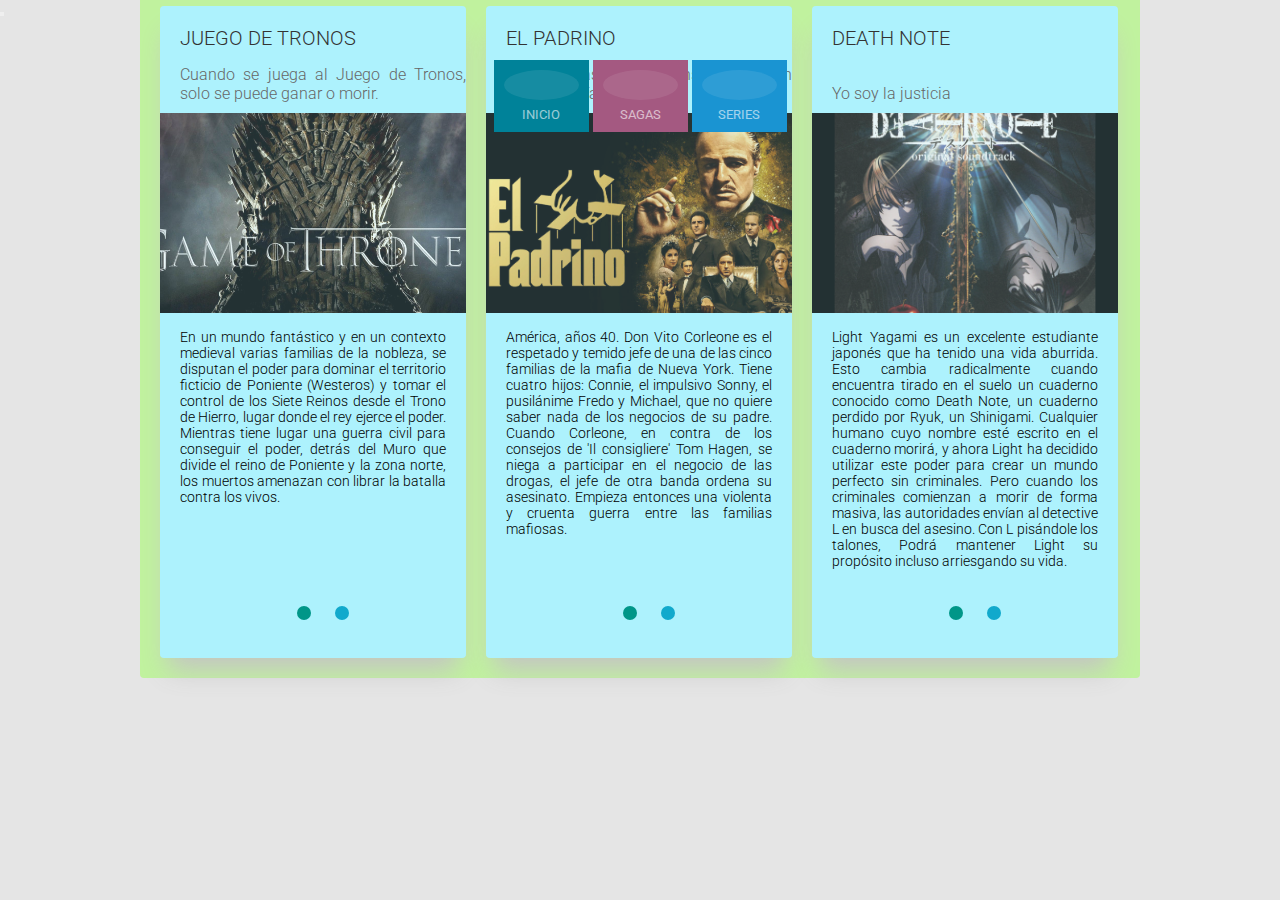
==== index.html @ 99bcb0c8 "pag-cosmin" ====
<!DOCTYPE html>
<html>
<head>
	<title>MEJOR VALORADOS</title>
	<meta charset="utf-8">
	<link rel="stylesheet" type="text/css" href="fontawesome-free-5.15.3/css/all.min.css">
	<link href="menu.css" rel="stylesheet" type="text/css" />
	<link href="cuerpo.css" rel="stylesheet" type="text/css" />
	<script src="menu.js" ></script>
	<script src="cuerpo.js" ></script>
	
	<link href="http://fonts.googleapis.com/css?family=Roboto:400,100,100italic,300,300italic,400italic,500,500italic,700,700italic,900italic,900" rel="stylesheet" type="text/css">
	
	<style type="text/css">
		

	</style>
	<script type="text/javascript">
		

	</script>
</head>
<body onscroll="calcularBarraProgreso();" >
<header>
	<button id="boton" onclick="desplegarPlegarMenu();" ><i class="fas fa-plus"></i></button>
</header>
<nav id="navMenu" onmouseover="desplegarMenu();" >

<ul id="menu" >
	<li><a id="inicio" href="index.html"><i class="fas fa-home"></i><span class="textoMenu">INICIO</span></a></li>
	<li><a id="europa" href="sagas.html"><i class="fas fa-eye"></i><span class="textoMenu">SAGAS</span></a></li>
	<li><a id="vuelos" href="series.html"><i class="fas fa-plus"></i><span class="textoMenu">SERIES</span></a></li>
	
</ul>

</nav>
<main>

<div id="contenedor">

	<img id="visorImagen" >
	
	<div class="banner">
	
		<p class="textoBannerGrande">MEJOR VALORADOS</p>
	</div>

  <!-- contenedorNoticias va contener las tres cajitas de noticias-->
  <div class="contenedorNoticias">
  		<!-- Noticia 1-->
		<div class="cajaNoticia">
			<p class="tituloNoticia">JUEGO DE TRONOS</p>
       		<p class="subtituloNoticia">Cuando se juega al Juego de Tronos, solo se puede ganar o morir.</p>  
       		<div class="contenidoNoticia">
       			<div class="imagenNoticia"><img  src="imagenes/trono.jpg" ></div>
       			<p class="textoNoticia">En un mundo fantástico y en un contexto medieval varias familias de la nobleza, se disputan el poder para dominar el territorio ficticio de Poniente (Westeros) y tomar el control de los Siete Reinos desde el Trono de Hierro, lugar donde el rey ejerce el poder.

					Mientras tiene lugar una guerra civil para conseguir el poder, detrás del Muro que divide el reino de Poniente y la zona norte, los muertos amenazan con librar la batalla contra los vivos.
				</p>
       			
       		</div>	
       		<div class="informacion">
	       		<ul >
	       			<li><a onclick="AbrirVentanaModal('Verde')" href="#" ><i class="fas fa-eye"></i></a></li>
	       			<li><a href="formulario_contacto.html" onclick="return popitupformulario('formulario_contacto.html')"><i class="fas fa-envelope"></i></a></li>
	       		
	   			</ul>
			</div>	
     	</div>

		<!-- Noticia 2-->
		<div class="cajaNoticia">
			<p class="tituloNoticia">EL PADRINO</p>
       		<p class="subtituloNoticia">Nunca digas lo que piensas a alguien fuera de la familia.</p>  
       		<div class="contenidoNoticia">
       			<div class="imagenNoticia"><img  src="imagenes/padrino.jpg" ></div>
       			<p class="textoNoticia">América, años 40. Don Vito Corleone es el respetado y temido jefe de una de las cinco familias de la mafia de Nueva York. Tiene cuatro hijos: Connie, el impulsivo Sonny, el pusilánime Fredo y Michael, que no quiere saber nada de los negocios de su padre. Cuando Corleone, en contra de los consejos de 'Il consigliere' Tom Hagen, se niega a participar en el negocio de las drogas, el jefe de otra banda ordena su asesinato. Empieza entonces una violenta y cruenta guerra entre las familias mafiosas. </p>
       		</div>	
       		<div class="informacion">
	       		<ul >
	       			<li><a onclick="AbrirVentanaModal('Azul')" href="#" ><i class="fas fa-eye"></i></a></li>
	       			<li><a href="formulario_contacto.html" onclick="return popitupformulario('formulario_contacto.html')"><i class="fas fa-envelope"></i></a></li>
	       		
	   			</ul>
			</div>	
		</div>

		<!-- Noticia 3-->
		<div class="cajaNoticia">
			<p class="tituloNoticia">DEATH NOTE</p>
       		<p class="subtituloNoticia"><br>Yo soy la justicia</p>  
       		<div class="contenidoNoticia">
       			<div class="imagenNoticia"><img  src="imagenes/note.jpg" ></div>
       			<p class="textoNoticia">Light Yagami es un excelente estudiante japonés que ha tenido una vida aburrida. Esto cambia radicalmente cuando encuentra tirado en el suelo un cuaderno conocido como Death Note, un cuaderno perdido por Ryuk, un Shinigami. Cualquier humano cuyo nombre esté escrito en el cuaderno morirá, y ahora Light ha decidido utilizar este poder para crear un mundo perfecto sin criminales. Pero cuando los criminales comienzan a morir de forma masiva, las autoridades envían al detective L en busca del asesino. Con L pisándole los talones, Podrá mantener Light su propósito incluso arriesgando su vida. </p>
       		</div>	
       		<div class="informacion">
	       		<ul >
	       			<li><a onclick="AbrirVentanaModal('Naranja')" href="#" ><i class="fas fa-eye"></i></a></li>
	       			<li><a href="formulario_contacto.html" onclick="return popitupformulario('formulario_contacto.html')"><i class="fas fa-envelope"></i></a></li>
	       
	   			</ul>
			</div>	
		</div>

	

	</div>




</div>	

</main>

<div id="ventanaModalVerde" class="ventanaModal">

	<div id="contenedorMoralVerde" class="contenedorMoral">
		<button id="BotonCerrarVerde" class="BotonCerrar" onclick="cerrarVentanaModal('Verde')" ><i class="fas fa-times"></i></button>
<main>	
<h1>JUEGO DE TRONOS</h1><br>
<p class="parrafoVentanaModal">
	Juego de tronos se ha convertido en un fenómeno a nivel mundial porque ha sabído atraer a un público de edad variada al introducionos un mundo medieval con un buen toque de fantasía y acción.</p>

<p>
<br>	
</p>
<p class="parrafoVentanaModal">
	Uno de los puntos fuertes de Juego de tronos son los dragones y efectos especiales que le pusieron a estos dando momentos, escenas y batallas memorables e indescriptibles a no ser que veas la serie.
</p>
<figure>
	<img class="imagenVentanaModal" src="imagenes\trono2.jpg">
</figure>
<h2>¿Por qué ver juego de tronos?</h2>
<br>
<p class="parrafoVentanaModal">Es difícil quedarse con una sola cosa para ver juego de tronos: los aspectos mas destacados para ver esta maravillosa serie son:</p><br>
<ul class="segunda_lista">
	<li>Puntos a favor para ver la serie</li>
		<ul class="lista_monumentos">
			<li>Dragones</li>
			<li>Batallas</li>
			<li>Efectos especiales</li>
			<li>Paisajes</li>
			<li>Historia y desarrollo</li>
		</ul>
	
	<li>Principales Actores</li>	
		<ul class="lista_monumentos">
			<li>Ned Stark. (Sean Bean).</li>
			<li>Jon Snow. (Kit Harington).</li>
			<li>Arya Stark. (Maisie Williams).</li>
			<li>Joffrey Baratheon. (Jack Gleeson).</li>
			<li>Daenerys Targaryen. (Emilia Clarke).</li>
			<li>Tyrion Lannister. (Peter Dinklage)</li>
		</ul>
	<li>Única pega</li>	
		<ul class="lista_monumentos">
			<li>Final apresurado.</li>
		</ul>	
</ul>	<br>
<p class="guiaCierre">EL DINERO COMPRA EL SILENCIO DE UN HOMBRE POR UN TIEMPO. UNA FLECHA EN EL CORAZÓN LO COMPRA PARA SIEMPRE.</p>
</main>

	</div>
</div>

<div id="ventanaModalAzul" class="ventanaModal">

	<div id="contenedorMoralAzul" class="contenedorMoral">
<button onclick="cerrarVentanaModal('Azul')" ><i class="fas fa-times"></i></button>
<main class="ventanaModal">
<h1>EL PADRINO</h1><br>
<p class="parrafoVentanaModal">
	El padrino se ha convertido en la película mejor valorada de todos los tiempos gracias a una buena visión del mundo de la mafia en EEUU en la época de 1945 en adelante. </p>

<p>
<br>	
</p>
<p class="parrafoVentanaModal">
	La historia logra atraparte desde el minuto uno gracias a las frases y el aire de misterio y respeto que ofrece Vito Corleone frente a las demás familias y personas que aparecen a lo largo de la película.
</p>
<figure>
	<img class="imagenVentanaModal" src="imagenes\padrino2.webp">
</figure>
<h2>¿Por qué ver El Padrino?</h2>
<br>
<p class="parrafoVentanaModal">Es difícil quedarse con una sola cosa de esta película:</p><br>
<ul class="segunda_lista">
	<li>Puntos a favor para ver la película</li>
		<ul class="lista_monumentos">
			<li>Mafia</li>
			<li>Buena trama</li>
			<li>frases memorables</li>
			<li>Buena ambientación</li>
			<li>Personajes icónicos y queridos</li>
		</ul>
	
	<li>Principales Actores</li>	
		<ul class="lista_monumentos">
			<li>Vito Corleone. (Marlon Brando).</li>
			<li>Connie. (Talia Shire).</li>
			<li>Sonny. (James Caan).</li>
			<li>Fredo. (John Cazale).</li>
			<li>Michael. (Al Pacino).</li>
			<li>Tom Hagen. (Robert Duvall).</li>
		</ul>
	<li>Pega</li>	
		<ul class="lista_monumentos">
			<li>Película antigua para los que no les gusten</li>
		</ul>	
</ul>	<br>
<p class="guiaCierre">"LE HARÉ UNA OFERTA QUE NO PODRÁ RECHAZAR"</p>
</main>
	</div>
</div>


<div id="ventanaModalNaranja" class="ventanaModal">

	<div id="contenedorMoralNaranja" class="contenedorMoral">
		<button id="BotonCerrarNaranja" class="BotonCerrar" onclick="cerrarVentanaModal('Naranja')" ><i class="fas fa-times"></i></button>
<main>	
<h1>Death Note</h1><br>
<p class="parrafoVentanaModal">
	Una obra que fascinó a todos los espectadores y que se ha convertido en una serie-anime de culto, la cúal jovenes y personas mayores han visto aunque no les guste el anime.  </p>

<p>
<br>	
</p>
<p class="parrafoVentanaModal">
	Con dos de los personajes mas famosos de la historia de anime esta serie en su primera temporada cuenta con una calificación casi perfecta por la buena trama y enfrentaimento de los 2 protagonistas que lleva a momentos épicos.	
</p>
<figure>
	<img class="imagenVentanaModal" src="imagenes\note2.jpg">
</figure>
<h2>¿Por qué ver Death Note?</h2>
<br>
<p class="parrafoVentanaModal">Es difícil quedarse con una sola cosa en esta obra de arte ya que es casi perfecta en todos los sentidos.</p><br>
<ul class="segunda_lista">
	<li>Puntos a favor para ver esta obra de arte</li>
		<ul class="lista_monumentos">
			<li>Mejor antagonista</li>
			<li>Mejor protagonista</li>
			<li>Serie de culto</li>
			<li>Historia maravillosa</li>
			<li>Momentos épicos</li>
		</ul>
	
	<li>Personajes</li>	
		<ul class="lista_monumentos">
			<li>Light Yagami (KIRA)</li>
			<li>Lawliet (L)</li>
			<li>Misa Amane</li>
			<li>Watari</li>
			<li>Soichiro Yagami</li>
			<li>Matsuda</li>		
		</ul>
	<li>Pega</li>	
		<ul class="lista_monumentos">
			<li>Segunda temporada</li>
		</ul>	
</ul>	<br>
<p class="guiaCierre">
	"NUNCA PUEDES GANAR SIEMPRE ESTÁS A LA DEFENSIVA. ¡PARA GANAR, TIENES QUE ATACAR!"</p>
</main>
	</div>
</div>

</body>
</html>
---- menu.css ----
nav{

			display: block;
			width: 100%;
			position: absolute;
			z-index: 0;
			top: -11.9px;
			text-align: center;
			transition: top 1s;
		}
		
		nav ul{
			margin: 0;
			padding: 0;
			background-color: transparent;

		}
		nav ul li{
			display: inline-block;		
			
		}
		nav ul li a{
			display: inline-block;/*para que respete el padding*/	
			text-decoration: none;
			font-size: 25px;
			padding: 10px;

		}
		nav ul li a#inicio{
			background-color: rgb(0,130,153);
		}
		nav ul li a#europa{
			background-color: rgb(164,89,129);
		}

		nav ul li a#vuelos{
			background-color: rgb(26,148,210);
		}

		nav ul li i{
			display: block;
			background-color: rgba(255,255,255,0.15);
			color: white;
			opacity: 0.6;
			width:45px;
			padding:15px;
			border-radius: 50%;
			box-shadow: 0px 0px 0px 30px rgba(255,255,255,0);
			transition:box-shadow 0.4s;
			
		}

		nav ul li span.textoMenu {
			display: block;
			font-size: 0.5em;
			color:white;
			text-align: center;
			padding-top:7px;
			opacity: 0.6;
		}
		
		nav ul li a:hover i {
			box-shadow:0px 0px 0px 0px rgba(255,255,255,.6);
			opacity: 100;
			

		}
		/*nav ul li a:hover span.textoMenu {
			padding-bottom: 18px;
			opacity: 100;
			font-size: 0.54em;
		}*/
---- cuerpo.css ----
*{
    margin:0px;
    padding:0px;
    
}
body{
    margin: 0;
    padding: 0;
    font-family: 'Roboto',arial, sans-serif;
    font-size: 15px;	
    background-color: #e5e5e5;		
}
img{
    opacity: 0.8;	
    width: 100vw;

}
div#contenedor{
    position: relative;			
    top: 85px;
    z-index: -1;


}
div#contenedor div#visorImagen {
    height: 500px;
    white-space: nowrap; /*lo que quiero es que no se divida, por defecto es normal. es lo que hace que las imágenes se coloquen en horizontal*/
    overflow: hidden; /*oculta lo que este fuera del with, si pongo scroll me aparecen las barras. */

}


main div.banner{
    margin:auto;
    width:800px;
    height:100px;
    padding:25px;
    position:relative;
    background-color:rgba(255,255,255, 0.70 );
    border-radius:4px;
    font-size:48px;
    text-align:center;
    font-weight:300;
    margin-top:-25%;
}	


main div p.textoBannerGrande{
    text-align:center;
    padding: 0;
    padding-top: 10px;
    margin: 0;
}

div.contenedorNoticias {
    position: absolute;
    text-align: center;
    background-color: rgba(155, 255, 88, 0.5);
    border-radius: 4px 4px 4px 4px;
    margin-top: 35px;
       left: 50%;
       margin-left: -500px;
    width: 1000px;
    

   
}	
div.cajaNoticia {
    margin: 20px 0px 20px 20px;
    width: 306px;
    max-width: 306px;
    background-color: #adf2fd;
    border-radius: 4px;
    border-bottom: 2px solid #adf2fd;
    float: left;
    opacity: 1.0;
    -webkit-box-shadow: 0px 20px 25px -8px rgba(196, 196, 196, 1);
    -moz-box-shadow: 0px 20px 25px -8px rgba(196, 196, 196, 1);
    box-shadow: 0px 20px 25px -8px rgba(196, 196, 196, 1);
    height: 650px; /* Ajusta la altura */
}
div.cajaNoticia div.imagenNoticia img {
    width: 100%; /* Asegura que la imagen ocupe todo el ancho disponible */
    height: 200px; /* Establece una altura fija para todas las imágenes */
    object-fit: cover; /* Ajusta la imagen para que se ajuste dentro de su contenedor manteniendo la relación de aspecto */
}
div.cajaNoticia div.contenidoNoticia {
    height: 475px; /* Ajusta la altura de la caja interna */
}

div.cajaNoticia p.textoNoticia {
    padding: 12px 20px 15px 20px;
    font-size: 14px;
    text-align: justify;
    font-weight: 300;
    height: 340px; /* Ajusta la altura del texto */
    overflow: hidden; /* Oculta cualquier exceso de texto */
}

div.cajaNoticiaGrandesViajes{
    margin:20px 0px 20px 20px;
    width:470px;
    max-width:612px;
    background-color:#c3ecfd;
    border-radius:4px;
    border-bottom:2px solid #c3ecfd;
    float:left;
    opacity: 1.0;
    -webkit-box-shadow: 0px 12px 15px -8px rgba(196,196,196,1);
    -moz-box-shadow: 0px 12px 15px -8px rgba(196,196,196,1);
    box-shadow: 0px 12px 15px -8px rgba(196,196,196,1);
}

div p.tituloNoticia{
    font-size:20px;
    font-weight:300;
    color:#333;
    padding:20px 20px 10px 20px;
}
div p.subtituloNoticia{
    font-size:16px;
    font-weight:300;
    color:#666;
    padding:5px 0px 10px 20px;
}

div.imagenNoticia img{
    width:100%;	
    height: 100%;
}		
div.imagenNoticia img{
    max-width:100%;
        
}
div.contenidoNoticiaGrandesViajes{
    height:480px; 
    padding-top:10px;
}
span.spanGrandesViajes{
    color:#f49e00; 
    font-size:14px;
}
p.textoNoticia{
    padding: 12px 20px 15px 20px;
    font-size:14px;
    text-align:justify;
    height:110px;
    font-weight:300;
}
div.informacion{
    
    border-top:0px solid #f4f4f4;
    color:#666;
    font-weight:300;
    text-align:center;	
    padding:10px 10px 10px 10px;
    border-bottom-right-radius:4px;
    border-bottom-left-radius:4px;	
    
}

div.informacion ul{
    margin: 0;
    padding: 0;
    padding-top: 8px;
    list-style-type: none; /*Le quito boliches y márgenes*/
    
}
div.informacion ul li{
    display: inline-block;	
}
div.informacion ul li a{
    padding: 10px;
    font-size: 20px;
}
div ul li a i{
    color: white;
    float: right;
    border-radius: 50px;
    margin-bottom: 7px;
    padding: 7px;
    
}
div ul li a i.fa-eye{
    background-color: #009688;	
    
    
}
div ul li a i.fa-envelope
{
    background-color: #11a9cc;	

}

p{
    
    text-align: justify;
}

/* Ventana Modal*/	

div.ventanaModal {
    display: flex; /*esto es para centrar contenedorMoral*/
    justify-content: center; /*centro horizontalmente contenedorMoral*/
    align-items: center; /*Centro verticalmente contenedorMoral*/
    visibility:hidden; /*Y esto es lo que hace que originalmente hace que ya no se vea*/
    opacity: 0; /*si no quiero que se vea al principio la visible la opacidad tiene que ser cero, OJO que el contenedor está*/
    transition: all 2s; /*si ponemos all se aplica al abrir y al cerrar, y si lo pongo en la clase visible puedo poner velocidades diferentes*/
    position: fixed; 
    z-index: 1; /*está por delante del body*/
    padding-top: 30%;
    left: 0;
    top: 0;
    bottom: 0;
    
    overflow: auto; /*Por si tengo contenido dentro del contenedor que exceda del contenido, pongo scroll automático */


}
div.ventanaModal.visible 
{
    visibility: visible;
    opacity: 1 ; /*esta propiedad se pone para que se pueda animar*/
    transition: all 2s;

}	
div.ventanaModal div.contenedorMoral {
    background-color: white;
    padding: 20px;
    border: 2px solid lightgray;
    box-shadow: 2px 2px 2px darkred;
    width: 70%;
}

div.ventanaModal button.BotonCerrar{
    background-color: transparent;
    padding: 0.4em;
    border: none;
    outline: none; 
    font-size: 1.2em;
    cursor: pointer;
    float:right;
    margin: 0
}

.imagenVentanaModal {
    max-width: 80%; /* Ajusta el ancho máximo de la imagen */
    height: auto;   /* Mantén la relación de aspecto de la imagen */
    margin: 20px auto; /* Centra la imagen con margen superior e inferior */
    display: block; /* Asegura que la imagen sea un bloque para aplicar margin auto */
}
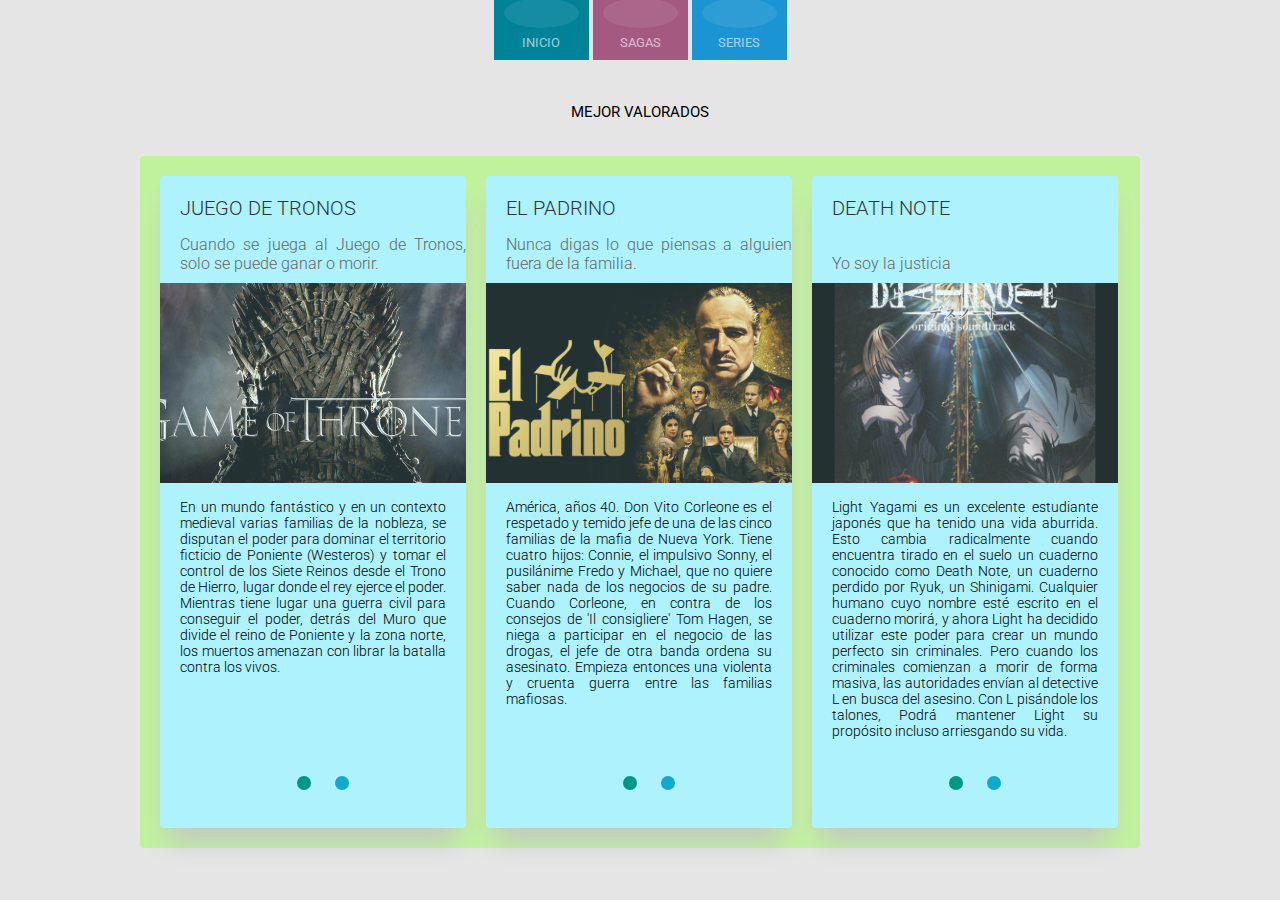
==== commit c620d3e2: "cambio" ====
--- a/index.html
+++ b/index.html
@@ -1,270 +1,196 @@
 <!DOCTYPE html>
 <html>
+
 <head>
 	<title>MEJOR VALORADOS</title>
 	<meta charset="utf-8">
 	<link rel="stylesheet" type="text/css" href="fontawesome-free-5.15.3/css/all.min.css">
 	<link href="menu.css" rel="stylesheet" type="text/css" />
 	<link href="cuerpo.css" rel="stylesheet" type="text/css" />
-	<script src="menu.js" ></script>
-	<script src="cuerpo.js" ></script>
-	
-	<link href="http://fonts.googleapis.com/css?family=Roboto:400,100,100italic,300,300italic,400italic,500,500italic,700,700italic,900italic,900" rel="stylesheet" type="text/css">
-	
+	<script src="menu.js"></script>
+
+	<link
+		href="http://fonts.googleapis.com/css?family=Roboto:400,100,100italic,300,300italic,400italic,500,500italic,700,700italic,900italic,900"
+		rel="stylesheet" type="text/css">
+
 	<style type="text/css">
-		
-
+		/* Ensure body is scrollable */
+		body {
+			overflow-y: scroll;
+		}
 	</style>
 	<script type="text/javascript">
-		
+		function calcularBarraProgreso() {
+			// Your script here
+		}
 
+		function desplegarPlegarMenu() {
+			// Your script here
+		}
+
+		function desplegarMenu() {
+			// Your script here
+		}
+
+		function AbrirVentanaModal(color) {
+			var modal = document.getElementById('ventanaModal' + color);
+			modal.classList.add('visible');
+		}
+
+		function cerrarVentanaModal(color) {
+			var modal = document.getElementById('ventanaModal' + color);
+			modal.classList.remove('visible');
+		}
 	</script>
 </head>
-<body onscroll="calcularBarraProgreso();" >
-<header>
-	<button id="boton" onclick="desplegarPlegarMenu();" ><i class="fas fa-plus"></i></button>
-</header>
-<nav id="navMenu" onmouseover="desplegarMenu();" >
 
-<ul id="menu" >
-	<li><a id="inicio" href="index.html"><i class="fas fa-home"></i><span class="textoMenu">INICIO</span></a></li>
-	<li><a id="europa" href="sagas.html"><i class="fas fa-eye"></i><span class="textoMenu">SAGAS</span></a></li>
-	<li><a id="vuelos" href="series.html"><i class="fas fa-plus"></i><span class="textoMenu">SERIES</span></a></li>
-	
-</ul>
+<body>
+	<nav id="navMenu" onmouseover="desplegarMenu();">
+		<ul id="menu">
+			<li><a id="inicio" href="index.html"><i class="fas fa-home"></i><span class="textoMenu">INICIO</span></a>
+			</li>
+			<li><a id="europa" href="sagas.html"><i class="fas fa-eye"></i><span class="textoMenu">SAGAS</span></a></li>
+			<li><a id="vuelos" href="series.html"><i class="fas fa-plus"></i><span class="textoMenu">SERIES</span></a>
+			</li>
+		</ul>
+	</nav>
 
-</nav>
-<main>
+	<div id="contenedor">
+		<img id="visorImagen">
+		<div class="banner">
+			<p class="textoBannerGrande" style="text-align: center;">MEJOR VALORADOS</p>
+		</div>
+		<div class="contenedorNoticias">
+			<!-- Noticia 1 -->
+			<div class="cajaNoticia">
+				<p class="tituloNoticia">JUEGO DE TRONOS</p>
+				<p class="subtituloNoticia">Cuando se juega al Juego de Tronos, solo se puede ganar o morir.</p>
+				<div class="contenidoNoticia">
+					<div class="imagenNoticia"><img src="imagenes/trono.jpg"></div>
+					<p class="textoNoticia">En un mundo fantástico y en un contexto medieval varias familias de la
+						nobleza, se disputan el poder para dominar el territorio ficticio de Poniente (Westeros) y
+						tomar el control de los Siete Reinos desde el Trono de Hierro, lugar donde el rey ejerce el
+						poder.
+						Mientras tiene lugar una guerra civil para conseguir el poder, detrás del Muro que divide el
+						reino de Poniente y la zona norte, los muertos amenazan con librar la batalla contra los
+						vivos.</p>
+				</div>
+				<div class="informacion">
+					<ul>
+						<li><a onclick="AbrirVentanaModal('Verde')" href="#"><i class="fas fa-eye"></i></a></li>
+						<li><a href="formulario_contacto.html"
+								onclick="return popitupformulario('formulario_contacto.html')"><i
+									class="fas fa-envelope"></i></a></li>
+					</ul>
+				</div>
+			</div>
+			<!-- Noticia 2 -->
+			<div class="cajaNoticia">
+				<p class="tituloNoticia">EL PADRINO</p>
+				<p class="subtituloNoticia">Nunca digas lo que piensas a alguien fuera de la familia.</p>
+				<div class="contenidoNoticia">
+					<div class="imagenNoticia"><img src="imagenes/padrino.jpg"></div>
+					<p class="textoNoticia">América, años 40. Don Vito Corleone es el respetado y temido jefe de una
+						de las cinco familias de la mafia de Nueva York. Tiene cuatro hijos: Connie, el impulsivo
+						Sonny, el pusilánime Fredo y Michael, que no quiere saber nada de los negocios de su padre.
+						Cuando Corleone, en contra de los consejos de 'Il consigliere' Tom Hagen, se niega a
+						participar en el negocio de las drogas, el jefe de otra banda ordena su asesinato. Empieza
+						entonces una violenta y cruenta guerra entre las familias mafiosas.</p>
+				</div>
+				<div class="informacion">
+					<ul>
+						<li><a onclick="AbrirVentanaModal('Azul')" href="#"><i class="fas fa-eye"></i></a></li>
+						<li><a href="formulario_contacto.html"
+								onclick="return popitupformulario('formulario_contacto.html')"><i
+									class="fas fa-envelope"></i></a></li>
+					</ul>
+				</div>
+			</div>
+			<!-- Noticia 3 -->
+			<div class="cajaNoticia">
+				<p class="tituloNoticia">DEATH NOTE</p>
+				<p class="subtituloNoticia"><br>Yo soy la justicia</p>
+				<div class="contenidoNoticia">
+					<div class="imagenNoticia"><img src="imagenes/note.jpg"></div>
+					<p class="textoNoticia">Light Yagami es un excelente estudiante japonés que ha tenido una vida
+						aburrida. Esto cambia radicalmente cuando encuentra tirado en el suelo un cuaderno conocido
+						como Death Note, un cuaderno perdido por Ryuk, un Shinigami. Cualquier humano cuyo nombre
+						esté escrito en el cuaderno morirá, y ahora Light ha decidido utilizar este poder para crear
+						un mundo perfecto sin criminales. Pero cuando los criminales comienzan a morir de forma
+						masiva, las autoridades envían al detective L en busca del asesino. Con L pisándole los
+						talones, Podrá mantener Light su propósito incluso arriesgando su vida.</p>
+				</div>
+				<div class="informacion">
+					<ul>
+						<li><a onclick="AbrirVentanaModal('Naranja')" href="#"><i class="fas fa-eye"></i></a></li>
+						<li><a href="formulario_contacto.html"
+								onclick="return popitupformulario('formulario_contacto.html')"><i
+									class="fas fa-envelope"></i></a></li>
+					</ul>
+				</div>
+			</div>
+		</div>
+	</div>
+	<!-- Modal Verdes -->
+	<div id="ventanaModalVerde" class="ventanaModal">
+		<div id="contenedorMoralVerde" class="contenedorMoral">
+			<button id="BotonCerrarVerde" class="BotonCerrar" onclick="cerrarVentanaModal('Verde')"><i
+					class="fas fa-times"></i></button>
+			<h1>JUEGO DE TRONOS</h1><br>
+			<p class="parrafoVentanaModal">Juego de tronos se ha convertido en un fenómeno a nivel mundial porque ha
+				sabído atraer a un público de edad variada al introducionos un mundo medieval con un buen toque de
+				fantasía y acción.</p>
+			<p><br></p>
+			<p class="parrafoVentanaModal">Uno de los puntos fuertes de Juego de tronos son los dragones y efectos
+				especiales que le pusieron a estos dando momentos, escenas y batallas memorables e indescriptibles a
+				no ser que veas la serie.</p>
+			<figure>
+				<img class="imagenVentanaModal" src="imagenes/trono2.jpg">
+			</figure>
+			<p><br></p>
+			<p class="parrafoVentanaModal">Juego de tronos ha sido elogiado por la crítica por su complejidad de
+				personajes, historia, efectos especiales y ha ganado numerosos premios.</p>
+		</div>
+	</div>
+	<!-- Modal Azul -->
+	<div id="ventanaModalAzul" class="ventanaModal">
+		<div id="contenedorMoralAzul" class="contenedorMoral">
+			<button id="BotonCerrarAzul" class="BotonCerrar" onclick="cerrarVentanaModal('Azul')"><i
+					class="fas fa-times"></i></button>
+			<h1>EL PADRINO</h1><br>
+			<p class="parrafoVentanaModal">Es una de las películas de gánsters más famosas y posiblemente la más
+				influyente. El Padrino presenta la historia de la familia Corleone y el drama que conlleva.</p>
+			<p><br></p>
+			<p class="parrafoVentanaModal">Con una dirección magistral de Francis Ford Coppola, la película toca
+				temas como el poder, la lealtad y la familia, con actuaciones inolvidables de Marlon Brando y Al
+				Pacino.</p>
+			<figure>
+				<img class="imagenVentanaModal" src="imagenes/padrino2.jpg">
+			</figure>
+			<p><br></p>
+			<p class="parrafoVentanaModal">El Padrino ha dejado una marca indeleble en la cultura popular y sigue
+				siendo una obra maestra del cine.</p>
+		</div>
+	</div>
+	<!-- Modal Naranja -->
+	<div id="ventanaModalNaranja" class="ventanaModal">
+		<div id="contenedorMoralNaranja" class="contenedorMoral">
+			<button id="BotonCerrarNaranja" class="BotonCerrar" onclick="cerrarVentanaModal('Naranja')"><i
+					class="fas fa-times"></i></button>
+			<h1>DEATH NOTE</h1><br>
+			<p class="parrafoVentanaModal">Death Note es un thriller psicológico que sigue a Light Yagami en su
+				misión por purgar el mundo de criminales con la ayuda de un cuaderno sobrenatural.</p>
+			<p><br></p>
+			<p class="parrafoVentanaModal">La serie presenta un fascinante juego de inteligencia entre Light y el
+				detective L, explorando temas de justicia, moralidad y el poder absoluto.</p>
+			<figure>
+				<img class="imagenVentanaModal" src="imagenes/note2.jpg">
+			</figure>
+			<p><br></p>
+			<p class="parrafoVentanaModal">Con su trama intrigante y personajes complejos, Death Note se ha ganado
+				un lugar especial en el mundo del anime y más allá.</p>
+		</div>
+	</div>
+</body>
 
-<div id="contenedor">
-
-	<img id="visorImagen" >
-	
-	<div class="banner">
-	
-		<p class="textoBannerGrande">MEJOR VALORADOS</p>
-	</div>
-
-  <!-- contenedorNoticias va contener las tres cajitas de noticias-->
-  <div class="contenedorNoticias">
-  		<!-- Noticia 1-->
-		<div class="cajaNoticia">
-			<p class="tituloNoticia">JUEGO DE TRONOS</p>
-       		<p class="subtituloNoticia">Cuando se juega al Juego de Tronos, solo se puede ganar o morir.</p>  
-       		<div class="contenidoNoticia">
-       			<div class="imagenNoticia"><img  src="imagenes/trono.jpg" ></div>
-       			<p class="textoNoticia">En un mundo fantástico y en un contexto medieval varias familias de la nobleza, se disputan el poder para dominar el territorio ficticio de Poniente (Westeros) y tomar el control de los Siete Reinos desde el Trono de Hierro, lugar donde el rey ejerce el poder.
-
-					Mientras tiene lugar una guerra civil para conseguir el poder, detrás del Muro que divide el reino de Poniente y la zona norte, los muertos amenazan con librar la batalla contra los vivos.
-				</p>
-       			
-       		</div>	
-       		<div class="informacion">
-	       		<ul >
-	       			<li><a onclick="AbrirVentanaModal('Verde')" href="#" ><i class="fas fa-eye"></i></a></li>
-	       			<li><a href="formulario_contacto.html" onclick="return popitupformulario('formulario_contacto.html')"><i class="fas fa-envelope"></i></a></li>
-	       		
-	   			</ul>
-			</div>	
-     	</div>
-
-		<!-- Noticia 2-->
-		<div class="cajaNoticia">
-			<p class="tituloNoticia">EL PADRINO</p>
-       		<p class="subtituloNoticia">Nunca digas lo que piensas a alguien fuera de la familia.</p>  
-       		<div class="contenidoNoticia">
-       			<div class="imagenNoticia"><img  src="imagenes/padrino.jpg" ></div>
-       			<p class="textoNoticia">América, años 40. Don Vito Corleone es el respetado y temido jefe de una de las cinco familias de la mafia de Nueva York. Tiene cuatro hijos: Connie, el impulsivo Sonny, el pusilánime Fredo y Michael, que no quiere saber nada de los negocios de su padre. Cuando Corleone, en contra de los consejos de 'Il consigliere' Tom Hagen, se niega a participar en el negocio de las drogas, el jefe de otra banda ordena su asesinato. Empieza entonces una violenta y cruenta guerra entre las familias mafiosas. </p>
-       		</div>	
-       		<div class="informacion">
-	       		<ul >
-	       			<li><a onclick="AbrirVentanaModal('Azul')" href="#" ><i class="fas fa-eye"></i></a></li>
-	       			<li><a href="formulario_contacto.html" onclick="return popitupformulario('formulario_contacto.html')"><i class="fas fa-envelope"></i></a></li>
-	       		
-	   			</ul>
-			</div>	
-		</div>
-
-		<!-- Noticia 3-->
-		<div class="cajaNoticia">
-			<p class="tituloNoticia">DEATH NOTE</p>
-       		<p class="subtituloNoticia"><br>Yo soy la justicia</p>  
-       		<div class="contenidoNoticia">
-       			<div class="imagenNoticia"><img  src="imagenes/note.jpg" ></div>
-       			<p class="textoNoticia">Light Yagami es un excelente estudiante japonés que ha tenido una vida aburrida. Esto cambia radicalmente cuando encuentra tirado en el suelo un cuaderno conocido como Death Note, un cuaderno perdido por Ryuk, un Shinigami. Cualquier humano cuyo nombre esté escrito en el cuaderno morirá, y ahora Light ha decidido utilizar este poder para crear un mundo perfecto sin criminales. Pero cuando los criminales comienzan a morir de forma masiva, las autoridades envían al detective L en busca del asesino. Con L pisándole los talones, Podrá mantener Light su propósito incluso arriesgando su vida. </p>
-       		</div>	
-       		<div class="informacion">
-	       		<ul >
-	       			<li><a onclick="AbrirVentanaModal('Naranja')" href="#" ><i class="fas fa-eye"></i></a></li>
-	       			<li><a href="formulario_contacto.html" onclick="return popitupformulario('formulario_contacto.html')"><i class="fas fa-envelope"></i></a></li>
-	       
-	   			</ul>
-			</div>	
-		</div>
-
-	
-
-	</div>
-
-
-
-
-</div>	
-
-</main>
-
-<div id="ventanaModalVerde" class="ventanaModal">
-
-	<div id="contenedorMoralVerde" class="contenedorMoral">
-		<button id="BotonCerrarVerde" class="BotonCerrar" onclick="cerrarVentanaModal('Verde')" ><i class="fas fa-times"></i></button>
-<main>	
-<h1>JUEGO DE TRONOS</h1><br>
-<p class="parrafoVentanaModal">
-	Juego de tronos se ha convertido en un fenómeno a nivel mundial porque ha sabído atraer a un público de edad variada al introducionos un mundo medieval con un buen toque de fantasía y acción.</p>
-
-<p>
-<br>	
-</p>
-<p class="parrafoVentanaModal">
-	Uno de los puntos fuertes de Juego de tronos son los dragones y efectos especiales que le pusieron a estos dando momentos, escenas y batallas memorables e indescriptibles a no ser que veas la serie.
-</p>
-<figure>
-	<img class="imagenVentanaModal" src="imagenes\trono2.jpg">
-</figure>
-<h2>¿Por qué ver juego de tronos?</h2>
-<br>
-<p class="parrafoVentanaModal">Es difícil quedarse con una sola cosa para ver juego de tronos: los aspectos mas destacados para ver esta maravillosa serie son:</p><br>
-<ul class="segunda_lista">
-	<li>Puntos a favor para ver la serie</li>
-		<ul class="lista_monumentos">
-			<li>Dragones</li>
-			<li>Batallas</li>
-			<li>Efectos especiales</li>
-			<li>Paisajes</li>
-			<li>Historia y desarrollo</li>
-		</ul>
-	
-	<li>Principales Actores</li>	
-		<ul class="lista_monumentos">
-			<li>Ned Stark. (Sean Bean).</li>
-			<li>Jon Snow. (Kit Harington).</li>
-			<li>Arya Stark. (Maisie Williams).</li>
-			<li>Joffrey Baratheon. (Jack Gleeson).</li>
-			<li>Daenerys Targaryen. (Emilia Clarke).</li>
-			<li>Tyrion Lannister. (Peter Dinklage)</li>
-		</ul>
-	<li>Única pega</li>	
-		<ul class="lista_monumentos">
-			<li>Final apresurado.</li>
-		</ul>	
-</ul>	<br>
-<p class="guiaCierre">EL DINERO COMPRA EL SILENCIO DE UN HOMBRE POR UN TIEMPO. UNA FLECHA EN EL CORAZÓN LO COMPRA PARA SIEMPRE.</p>
-</main>
-
-	</div>
-</div>
-
-<div id="ventanaModalAzul" class="ventanaModal">
-
-	<div id="contenedorMoralAzul" class="contenedorMoral">
-<button onclick="cerrarVentanaModal('Azul')" ><i class="fas fa-times"></i></button>
-<main class="ventanaModal">
-<h1>EL PADRINO</h1><br>
-<p class="parrafoVentanaModal">
-	El padrino se ha convertido en la película mejor valorada de todos los tiempos gracias a una buena visión del mundo de la mafia en EEUU en la época de 1945 en adelante. </p>
-
-<p>
-<br>	
-</p>
-<p class="parrafoVentanaModal">
-	La historia logra atraparte desde el minuto uno gracias a las frases y el aire de misterio y respeto que ofrece Vito Corleone frente a las demás familias y personas que aparecen a lo largo de la película.
-</p>
-<figure>
-	<img class="imagenVentanaModal" src="imagenes\padrino2.webp">
-</figure>
-<h2>¿Por qué ver El Padrino?</h2>
-<br>
-<p class="parrafoVentanaModal">Es difícil quedarse con una sola cosa de esta película:</p><br>
-<ul class="segunda_lista">
-	<li>Puntos a favor para ver la película</li>
-		<ul class="lista_monumentos">
-			<li>Mafia</li>
-			<li>Buena trama</li>
-			<li>frases memorables</li>
-			<li>Buena ambientación</li>
-			<li>Personajes icónicos y queridos</li>
-		</ul>
-	
-	<li>Principales Actores</li>	
-		<ul class="lista_monumentos">
-			<li>Vito Corleone. (Marlon Brando).</li>
-			<li>Connie. (Talia Shire).</li>
-			<li>Sonny. (James Caan).</li>
-			<li>Fredo. (John Cazale).</li>
-			<li>Michael. (Al Pacino).</li>
-			<li>Tom Hagen. (Robert Duvall).</li>
-		</ul>
-	<li>Pega</li>	
-		<ul class="lista_monumentos">
-			<li>Película antigua para los que no les gusten</li>
-		</ul>	
-</ul>	<br>
-<p class="guiaCierre">"LE HARÉ UNA OFERTA QUE NO PODRÁ RECHAZAR"</p>
-</main>
-	</div>
-</div>
-
-
-<div id="ventanaModalNaranja" class="ventanaModal">
-
-	<div id="contenedorMoralNaranja" class="contenedorMoral">
-		<button id="BotonCerrarNaranja" class="BotonCerrar" onclick="cerrarVentanaModal('Naranja')" ><i class="fas fa-times"></i></button>
-<main>	
-<h1>Death Note</h1><br>
-<p class="parrafoVentanaModal">
-	Una obra que fascinó a todos los espectadores y que se ha convertido en una serie-anime de culto, la cúal jovenes y personas mayores han visto aunque no les guste el anime.  </p>
-
-<p>
-<br>	
-</p>
-<p class="parrafoVentanaModal">
-	Con dos de los personajes mas famosos de la historia de anime esta serie en su primera temporada cuenta con una calificación casi perfecta por la buena trama y enfrentaimento de los 2 protagonistas que lleva a momentos épicos.	
-</p>
-<figure>
-	<img class="imagenVentanaModal" src="imagenes\note2.jpg">
-</figure>
-<h2>¿Por qué ver Death Note?</h2>
-<br>
-<p class="parrafoVentanaModal">Es difícil quedarse con una sola cosa en esta obra de arte ya que es casi perfecta en todos los sentidos.</p><br>
-<ul class="segunda_lista">
-	<li>Puntos a favor para ver esta obra de arte</li>
-		<ul class="lista_monumentos">
-			<li>Mejor antagonista</li>
-			<li>Mejor protagonista</li>
-			<li>Serie de culto</li>
-			<li>Historia maravillosa</li>
-			<li>Momentos épicos</li>
-		</ul>
-	
-	<li>Personajes</li>	
-		<ul class="lista_monumentos">
-			<li>Light Yagami (KIRA)</li>
-			<li>Lawliet (L)</li>
-			<li>Misa Amane</li>
-			<li>Watari</li>
-			<li>Soichiro Yagami</li>
-			<li>Matsuda</li>		
-		</ul>
-	<li>Pega</li>	
-		<ul class="lista_monumentos">
-			<li>Segunda temporada</li>
-		</ul>	
-</ul>	<br>
-<p class="guiaCierre">
-	"NUNCA PUEDES GANAR SIEMPRE ESTÁS A LA DEFENSIVA. ¡PARA GANAR, TIENES QUE ATACAR!"</p>
-</main>
-	</div>
-</div>
-
-</body>
 </html>--- a/cuerpo.css
+++ b/cuerpo.css
@@ -248,4 +248,13 @@
     height: auto;   /* Mantén la relación de aspecto de la imagen */
     margin: 20px auto; /* Centra la imagen con margen superior e inferior */
     display: block; /* Asegura que la imagen sea un bloque para aplicar margin auto */
+}
+
+.lista_monumentos {
+    text-align: center; /* Centra horizontalmente los elementos de la lista */
+    padding: 0; /* Elimina el relleno predeterminado de la lista */
+}
+
+.lista_monumentos li {
+    margin: 5px 0; /* Ajusta el espacio entre los elementos de la lista */
 }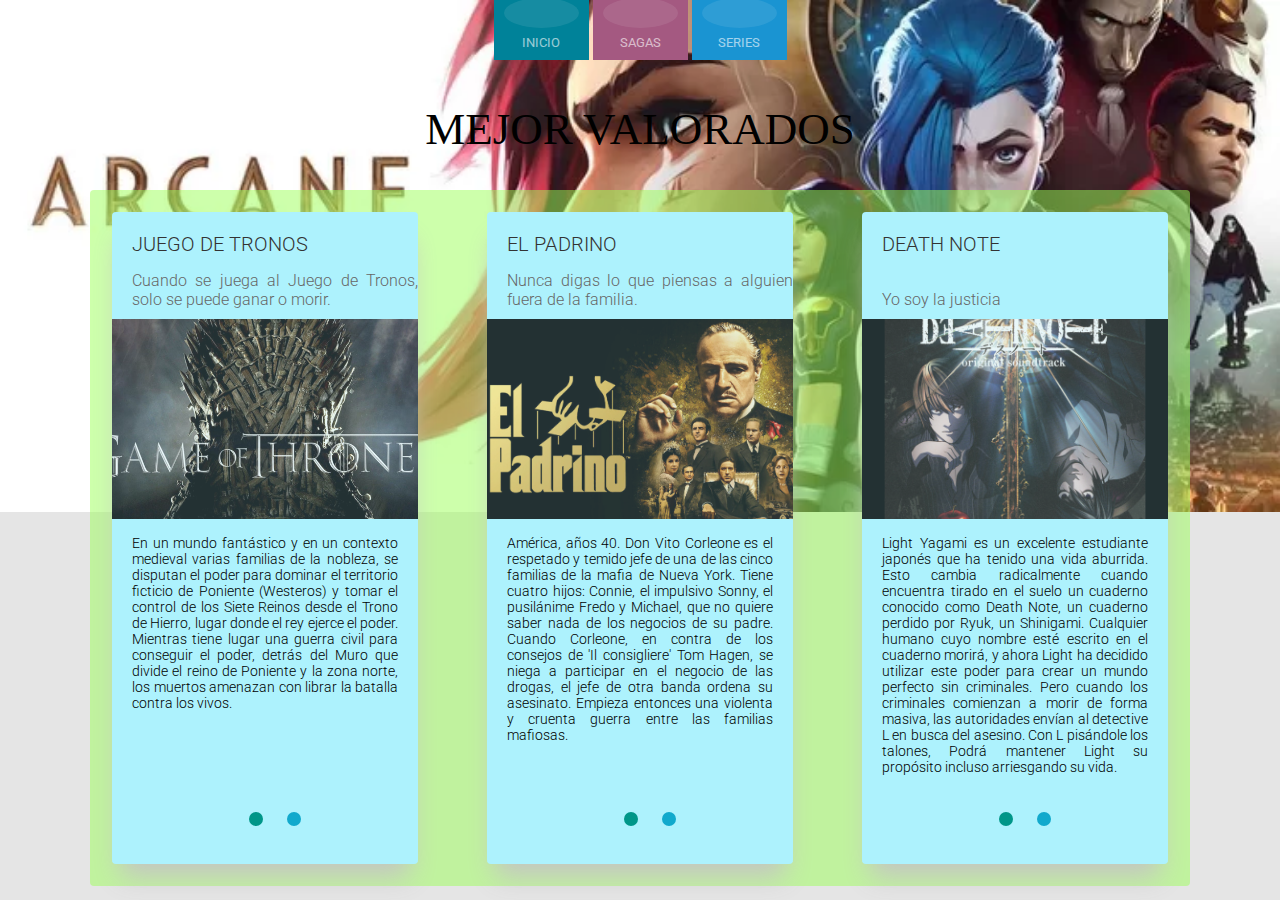
==== commit 76579588: "funciona" ====
--- a/index.html
+++ b/index.html
@@ -1,196 +1,268 @@
 <!DOCTYPE html>
 <html>
-
 <head>
 	<title>MEJOR VALORADOS</title>
 	<meta charset="utf-8">
 	<link rel="stylesheet" type="text/css" href="fontawesome-free-5.15.3/css/all.min.css">
 	<link href="menu.css" rel="stylesheet" type="text/css" />
 	<link href="cuerpo.css" rel="stylesheet" type="text/css" />
-	<script src="menu.js"></script>
-
-	<link
-		href="http://fonts.googleapis.com/css?family=Roboto:400,100,100italic,300,300italic,400italic,500,500italic,700,700italic,900italic,900"
-		rel="stylesheet" type="text/css">
-
+	<script src="menu.js" ></script>
+	<script src="cuerpo.js" ></script>
+	
+	<link href="http://fonts.googleapis.com/css?family=Roboto:400,100,100italic,300,300italic,400italic,500,500italic,700,700italic,900italic,900" rel="stylesheet" type="text/css">
+	
 	<style type="text/css">
-		/* Ensure body is scrollable */
-		body {
-			overflow-y: scroll;
-		}
+		
+
 	</style>
 	<script type="text/javascript">
-		function calcularBarraProgreso() {
-			// Your script here
-		}
-
-		function desplegarPlegarMenu() {
-			// Your script here
-		}
-
-		function desplegarMenu() {
-			// Your script here
-		}
-
-		function AbrirVentanaModal(color) {
-			var modal = document.getElementById('ventanaModal' + color);
-			modal.classList.add('visible');
-		}
-
-		function cerrarVentanaModal(color) {
-			var modal = document.getElementById('ventanaModal' + color);
-			modal.classList.remove('visible');
-		}
+		
+
 	</script>
 </head>
-
-<body>
-	<nav id="navMenu" onmouseover="desplegarMenu();">
-		<ul id="menu">
-			<li><a id="inicio" href="index.html"><i class="fas fa-home"></i><span class="textoMenu">INICIO</span></a>
-			</li>
-			<li><a id="europa" href="sagas.html"><i class="fas fa-eye"></i><span class="textoMenu">SAGAS</span></a></li>
-			<li><a id="vuelos" href="series.html"><i class="fas fa-plus"></i><span class="textoMenu">SERIES</span></a>
-			</li>
-		</ul>
-	</nav>
-
-	<div id="contenedor">
-		<img id="visorImagen">
-		<div class="banner">
-			<p class="textoBannerGrande" style="text-align: center;">MEJOR VALORADOS</p>
+<body class="index-body" >
+
+<nav id="navMenu"  >
+
+<ul id="menu" >
+	<li><a id="inicio" href="index.html"><i class="fas fa-home"></i><span class="textoMenu">INICIO</span></a></li>
+	<li><a id="europa" href="sagas.html"><i class="fas fa-eye"></i><span class="textoMenu">SAGAS</span></a></li>
+	<li><a id="vuelos" href="series.html"><i class="fas fa-plus"></i><span class="textoMenu">SERIES</span></a></li>
+	
+</ul>
+
+</nav>
+
+
+<div id="contenedor">
+
+	<img id="visorImagen" >
+	
+	<div class="banner">
+	
+		<p style="text-align: center;" class="textoBannerGrande">MEJOR VALORADOS</p>
+	</div>
+
+  <!-- contenedorNoticias va contener las tres cajitas de noticias-->
+  <div class="contenedorNoticias">
+  		<!-- Noticia 1-->
+		<div class="cajaNoticia">
+			<p class="tituloNoticia">JUEGO DE TRONOS</p>
+       		<p class="subtituloNoticia">Cuando se juega al Juego de Tronos, solo se puede ganar o morir.</p>  
+       		<div class="contenidoNoticia">
+       			<div class="imagenNoticia"><img  src="imagenes/trono.jpg" ></div>
+       			<p class="textoNoticia">En un mundo fantástico y en un contexto medieval varias familias de la nobleza, se disputan el poder para dominar el territorio ficticio de Poniente (Westeros) y tomar el control de los Siete Reinos desde el Trono de Hierro, lugar donde el rey ejerce el poder.
+
+					Mientras tiene lugar una guerra civil para conseguir el poder, detrás del Muro que divide el reino de Poniente y la zona norte, los muertos amenazan con librar la batalla contra los vivos.
+				</p>
+       			
+       		</div>	
+       		<div class="informacion">
+	       		<ul >
+	       			<li><a onclick="AbrirVentanaModal('Verde')" href="#" ><i class="fas fa-eye"></i></a></li>
+	       			<li><a href="formulario_contacto.html" onclick="return popitupformulario('formulario_contacto.html')"><i class="fas fa-envelope"></i></a></li>
+	       		
+	   			</ul>
+			</div>	
+     	</div>
+
+		<!-- Noticia 2-->
+		<div class="cajaNoticia">
+			<p class="tituloNoticia">EL PADRINO</p>
+       		<p class="subtituloNoticia">Nunca digas lo que piensas a alguien fuera de la familia.</p>  
+       		<div class="contenidoNoticia">
+       			<div class="imagenNoticia"><img  src="imagenes/padrino.jpg" ></div>
+       			<p class="textoNoticia">América, años 40. Don Vito Corleone es el respetado y temido jefe de una de las cinco familias de la mafia de Nueva York. Tiene cuatro hijos: Connie, el impulsivo Sonny, el pusilánime Fredo y Michael, que no quiere saber nada de los negocios de su padre. Cuando Corleone, en contra de los consejos de 'Il consigliere' Tom Hagen, se niega a participar en el negocio de las drogas, el jefe de otra banda ordena su asesinato. Empieza entonces una violenta y cruenta guerra entre las familias mafiosas. </p>
+       		</div>	
+       		<div class="informacion">
+	       		<ul >
+	       			<li><a onclick="AbrirVentanaModal('Azul')" href="#" ><i class="fas fa-eye"></i></a></li>
+	       			<li><a href="formulario_contacto.html" onclick="return popitupformulario('formulario_contacto.html')"><i class="fas fa-envelope"></i></a></li>
+	       		
+	   			</ul>
+			</div>	
 		</div>
-		<div class="contenedorNoticias">
-			<!-- Noticia 1 -->
-			<div class="cajaNoticia">
-				<p class="tituloNoticia">JUEGO DE TRONOS</p>
-				<p class="subtituloNoticia">Cuando se juega al Juego de Tronos, solo se puede ganar o morir.</p>
-				<div class="contenidoNoticia">
-					<div class="imagenNoticia"><img src="imagenes/trono.jpg"></div>
-					<p class="textoNoticia">En un mundo fantástico y en un contexto medieval varias familias de la
-						nobleza, se disputan el poder para dominar el territorio ficticio de Poniente (Westeros) y
-						tomar el control de los Siete Reinos desde el Trono de Hierro, lugar donde el rey ejerce el
-						poder.
-						Mientras tiene lugar una guerra civil para conseguir el poder, detrás del Muro que divide el
-						reino de Poniente y la zona norte, los muertos amenazan con librar la batalla contra los
-						vivos.</p>
-				</div>
-				<div class="informacion">
-					<ul>
-						<li><a onclick="AbrirVentanaModal('Verde')" href="#"><i class="fas fa-eye"></i></a></li>
-						<li><a href="formulario_contacto.html"
-								onclick="return popitupformulario('formulario_contacto.html')"><i
-									class="fas fa-envelope"></i></a></li>
-					</ul>
-				</div>
-			</div>
-			<!-- Noticia 2 -->
-			<div class="cajaNoticia">
-				<p class="tituloNoticia">EL PADRINO</p>
-				<p class="subtituloNoticia">Nunca digas lo que piensas a alguien fuera de la familia.</p>
-				<div class="contenidoNoticia">
-					<div class="imagenNoticia"><img src="imagenes/padrino.jpg"></div>
-					<p class="textoNoticia">América, años 40. Don Vito Corleone es el respetado y temido jefe de una
-						de las cinco familias de la mafia de Nueva York. Tiene cuatro hijos: Connie, el impulsivo
-						Sonny, el pusilánime Fredo y Michael, que no quiere saber nada de los negocios de su padre.
-						Cuando Corleone, en contra de los consejos de 'Il consigliere' Tom Hagen, se niega a
-						participar en el negocio de las drogas, el jefe de otra banda ordena su asesinato. Empieza
-						entonces una violenta y cruenta guerra entre las familias mafiosas.</p>
-				</div>
-				<div class="informacion">
-					<ul>
-						<li><a onclick="AbrirVentanaModal('Azul')" href="#"><i class="fas fa-eye"></i></a></li>
-						<li><a href="formulario_contacto.html"
-								onclick="return popitupformulario('formulario_contacto.html')"><i
-									class="fas fa-envelope"></i></a></li>
-					</ul>
-				</div>
-			</div>
-			<!-- Noticia 3 -->
-			<div class="cajaNoticia">
-				<p class="tituloNoticia">DEATH NOTE</p>
-				<p class="subtituloNoticia"><br>Yo soy la justicia</p>
-				<div class="contenidoNoticia">
-					<div class="imagenNoticia"><img src="imagenes/note.jpg"></div>
-					<p class="textoNoticia">Light Yagami es un excelente estudiante japonés que ha tenido una vida
-						aburrida. Esto cambia radicalmente cuando encuentra tirado en el suelo un cuaderno conocido
-						como Death Note, un cuaderno perdido por Ryuk, un Shinigami. Cualquier humano cuyo nombre
-						esté escrito en el cuaderno morirá, y ahora Light ha decidido utilizar este poder para crear
-						un mundo perfecto sin criminales. Pero cuando los criminales comienzan a morir de forma
-						masiva, las autoridades envían al detective L en busca del asesino. Con L pisándole los
-						talones, Podrá mantener Light su propósito incluso arriesgando su vida.</p>
-				</div>
-				<div class="informacion">
-					<ul>
-						<li><a onclick="AbrirVentanaModal('Naranja')" href="#"><i class="fas fa-eye"></i></a></li>
-						<li><a href="formulario_contacto.html"
-								onclick="return popitupformulario('formulario_contacto.html')"><i
-									class="fas fa-envelope"></i></a></li>
-					</ul>
-				</div>
-			</div>
+
+		<!-- Noticia 3-->
+		<div class="cajaNoticia">
+			<p class="tituloNoticia">DEATH NOTE</p>
+       		<p class="subtituloNoticia"><br>Yo soy la justicia</p>  
+       		<div class="contenidoNoticia">
+       			<div class="imagenNoticia"><img  src="imagenes/note.jpg" ></div>
+       			<p class="textoNoticia">Light Yagami es un excelente estudiante japonés que ha tenido una vida aburrida. Esto cambia radicalmente cuando encuentra tirado en el suelo un cuaderno conocido como Death Note, un cuaderno perdido por Ryuk, un Shinigami. Cualquier humano cuyo nombre esté escrito en el cuaderno morirá, y ahora Light ha decidido utilizar este poder para crear un mundo perfecto sin criminales. Pero cuando los criminales comienzan a morir de forma masiva, las autoridades envían al detective L en busca del asesino. Con L pisándole los talones, Podrá mantener Light su propósito incluso arriesgando su vida. </p>
+       		</div>	
+       		<div class="informacion">
+	       		<ul >
+	       			<li><a onclick="AbrirVentanaModal('Naranja')" href="#" ><i class="fas fa-eye"></i></a></li>
+	       			<li><a href="formulario_contacto.html" onclick="return popitupformulario('formulario_contacto.html')"><i class="fas fa-envelope"></i></a></li>
+	       
+	   			</ul>
+			</div>	
 		</div>
-	</div>
-	<!-- Modal Verdes -->
-	<div id="ventanaModalVerde" class="ventanaModal">
-		<div id="contenedorMoralVerde" class="contenedorMoral">
-			<button id="BotonCerrarVerde" class="BotonCerrar" onclick="cerrarVentanaModal('Verde')"><i
-					class="fas fa-times"></i></button>
-			<h1>JUEGO DE TRONOS</h1><br>
-			<p class="parrafoVentanaModal">Juego de tronos se ha convertido en un fenómeno a nivel mundial porque ha
-				sabído atraer a un público de edad variada al introducionos un mundo medieval con un buen toque de
-				fantasía y acción.</p>
-			<p><br></p>
-			<p class="parrafoVentanaModal">Uno de los puntos fuertes de Juego de tronos son los dragones y efectos
-				especiales que le pusieron a estos dando momentos, escenas y batallas memorables e indescriptibles a
-				no ser que veas la serie.</p>
-			<figure>
-				<img class="imagenVentanaModal" src="imagenes/trono2.jpg">
-			</figure>
-			<p><br></p>
-			<p class="parrafoVentanaModal">Juego de tronos ha sido elogiado por la crítica por su complejidad de
-				personajes, historia, efectos especiales y ha ganado numerosos premios.</p>
-		</div>
-	</div>
-	<!-- Modal Azul -->
-	<div id="ventanaModalAzul" class="ventanaModal">
-		<div id="contenedorMoralAzul" class="contenedorMoral">
-			<button id="BotonCerrarAzul" class="BotonCerrar" onclick="cerrarVentanaModal('Azul')"><i
-					class="fas fa-times"></i></button>
-			<h1>EL PADRINO</h1><br>
-			<p class="parrafoVentanaModal">Es una de las películas de gánsters más famosas y posiblemente la más
-				influyente. El Padrino presenta la historia de la familia Corleone y el drama que conlleva.</p>
-			<p><br></p>
-			<p class="parrafoVentanaModal">Con una dirección magistral de Francis Ford Coppola, la película toca
-				temas como el poder, la lealtad y la familia, con actuaciones inolvidables de Marlon Brando y Al
-				Pacino.</p>
-			<figure>
-				<img class="imagenVentanaModal" src="imagenes/padrino2.jpg">
-			</figure>
-			<p><br></p>
-			<p class="parrafoVentanaModal">El Padrino ha dejado una marca indeleble en la cultura popular y sigue
-				siendo una obra maestra del cine.</p>
-		</div>
-	</div>
-	<!-- Modal Naranja -->
-	<div id="ventanaModalNaranja" class="ventanaModal">
-		<div id="contenedorMoralNaranja" class="contenedorMoral">
-			<button id="BotonCerrarNaranja" class="BotonCerrar" onclick="cerrarVentanaModal('Naranja')"><i
-					class="fas fa-times"></i></button>
-			<h1>DEATH NOTE</h1><br>
-			<p class="parrafoVentanaModal">Death Note es un thriller psicológico que sigue a Light Yagami en su
-				misión por purgar el mundo de criminales con la ayuda de un cuaderno sobrenatural.</p>
-			<p><br></p>
-			<p class="parrafoVentanaModal">La serie presenta un fascinante juego de inteligencia entre Light y el
-				detective L, explorando temas de justicia, moralidad y el poder absoluto.</p>
-			<figure>
-				<img class="imagenVentanaModal" src="imagenes/note2.jpg">
-			</figure>
-			<p><br></p>
-			<p class="parrafoVentanaModal">Con su trama intrigante y personajes complejos, Death Note se ha ganado
-				un lugar especial en el mundo del anime y más allá.</p>
-		</div>
-	</div>
+
+	
+
+	</div>
+
+
+
+
+</div>	
+
+
+
+<div id="ventanaModalVerde" class="ventanaModal">
+
+	<div id="contenedorMoralVerde" class="contenedorMoral">
+		<button id="BotonCerrarVerde" class="BotonCerrar" onclick="cerrarVentanaModal('Verde')" ><i class="fas fa-times"></i></button>
+	
+<h1>JUEGO DE TRONOS</h1><br>
+<p class="parrafoVentanaModal">
+	Juego de tronos se ha convertido en un fenómeno a nivel mundial porque ha sabído atraer a un público de edad variada al introducionos un mundo medieval con un buen toque de fantasía y acción.</p>
+
+<p>
+<br>	
+</p>
+<p class="parrafoVentanaModal">
+	Uno de los puntos fuertes de Juego de tronos son los dragones y efectos especiales que le pusieron a estos dando momentos, escenas y batallas memorables e indescriptibles a no ser que veas la serie.
+</p>
+<figure>
+	<img class="imagenVentanaModal" src="imagenes\trono2.jpg">
+</figure>
+<h2>¿Por qué ver juego de tronos?</h2>
+<br>
+<p class="parrafoVentanaModal">Es difícil quedarse con una sola cosa para ver juego de tronos: los aspectos mas destacados para ver esta maravillosa serie son:</p><br>
+<ul class="segunda_lista">
+	<li>Puntos a favor para ver la serie</li>
+		<ul class="lista_monumentos">
+			<li>Dragones</li>
+			<li>Batallas</li>
+			<li>Efectos especiales</li>
+			<li>Paisajes</li>
+			<li>Historia y desarrollo</li>
+		</ul>
+	
+	<li>Principales Actores</li>	
+		<ul class="lista_monumentos">
+			<li>Ned Stark. (Sean Bean).</li>
+			<li>Jon Snow. (Kit Harington).</li>
+			<li>Arya Stark. (Maisie Williams).</li>
+			<li>Joffrey Baratheon. (Jack Gleeson).</li>
+			<li>Daenerys Targaryen. (Emilia Clarke).</li>
+			<li>Tyrion Lannister. (Peter Dinklage)</li>
+		</ul>
+	<li>Única pega</li>	
+		<ul class="lista_monumentos">
+			<li>Final apresurado.</li>
+		</ul>	
+</ul>	<br>
+<p class="guiaCierre">EL DINERO COMPRA EL SILENCIO DE UN HOMBRE POR UN TIEMPO. UNA FLECHA EN EL CORAZÓN LO COMPRA PARA SIEMPRE.</p>
+
+
+	</div>
+</div>
+
+<div id="ventanaModalAzul" class="ventanaModal">
+
+	<div id="contenedorMoralAzul" class="contenedorMoral">
+<button onclick="cerrarVentanaModal('Azul')" ><i class="fas fa-times"></i></button>
+<main class="ventanaModal">
+<h1>EL PADRINO</h1><br>
+<p class="parrafoVentanaModal">
+	El padrino se ha convertido en la película mejor valorada de todos los tiempos gracias a una buena visión del mundo de la mafia en EEUU en la época de 1945 en adelante. </p>
+
+<p>
+<br>	
+</p>
+<p class="parrafoVentanaModal">
+	La historia logra atraparte desde el minuto uno gracias a las frases y el aire de misterio y respeto que ofrece Vito Corleone frente a las demás familias y personas que aparecen a lo largo de la película.
+</p>
+<figure>
+	<img class="imagenVentanaModal" src="imagenes\padrino2.webp">
+</figure>
+<h2>¿Por qué ver El Padrino?</h2>
+<br>
+<p class="parrafoVentanaModal">Es difícil quedarse con una sola cosa de esta película:</p><br>
+<ul class="segunda_lista">
+	<li>Puntos a favor para ver la película</li>
+		<ul class="lista_monumentos">
+			<li>Mafia</li>
+			<li>Buena trama</li>
+			<li>frases memorables</li>
+			<li>Buena ambientación</li>
+			<li>Personajes icónicos y queridos</li>
+		</ul>
+	
+	<li>Principales Actores</li>	
+		<ul class="lista_monumentos">
+			<li>Vito Corleone. (Marlon Brando).</li>
+			<li>Connie. (Talia Shire).</li>
+			<li>Sonny. (James Caan).</li>
+			<li>Fredo. (John Cazale).</li>
+			<li>Michael. (Al Pacino).</li>
+			<li>Tom Hagen. (Robert Duvall).</li>
+		</ul>
+	<li>Pega</li>	
+		<ul class="lista_monumentos">
+			<li>Película antigua para los que no les gusten</li>
+		</ul>	
+</ul>	<br>
+<p class="guiaCierre">"LE HARÉ UNA OFERTA QUE NO PODRÁ RECHAZAR"</p>
+</main>
+	</div>
+</div>
+
+
+<div id="ventanaModalNaranja" class="ventanaModal">
+
+	<div id="contenedorMoralNaranja" class="contenedorMoral">
+		<button id="BotonCerrarNaranja" class="BotonCerrar" onclick="cerrarVentanaModal('Naranja')" ><i class="fas fa-times"></i></button>
+	
+<h1>Death Note</h1><br>
+<p class="parrafoVentanaModal">
+	Una obra que fascinó a todos los espectadores y que se ha convertido en una serie-anime de culto, la cúal jovenes y personas mayores han visto aunque no les guste el anime.  </p>
+
+<p>
+<br>	
+</p>
+<p class="parrafoVentanaModal">
+	Con dos de los personajes mas famosos de la historia de anime esta serie en su primera temporada cuenta con una calificación casi perfecta por la buena trama y enfrentaimento de los 2 protagonistas que lleva a momentos épicos.	
+</p>
+<figure>
+	<img class="imagenVentanaModal" src="imagenes\note2.jpg">
+</figure>
+<h2>¿Por qué ver Death Note?</h2>
+<br>
+<p class="parrafoVentanaModal">Es difícil quedarse con una sola cosa en esta obra de arte ya que es casi perfecta en todos los sentidos.</p><br>
+<ul class="segunda_lista">
+	<li>Puntos a favor para ver esta obra de arte</li>
+		<ul class="lista_monumentos">
+			<li>Mejor antagonista</li>
+			<li>Mejor protagonista</li>
+			<li>Serie de culto</li>
+			<li>Historia maravillosa</li>
+			<li>Momentos épicos</li>
+		</ul>
+	
+	<li>Personajes</li>	
+		<ul class="lista_monumentos">
+			<li>Light Yagami (KIRA)</li>
+			<li>Lawliet (L)</li>
+			<li>Misa Amane</li>
+			<li>Watari</li>
+			<li>Soichiro Yagami</li>
+			<li>Matsuda</li>		
+		</ul>
+	<li>Pega</li>	
+		<ul class="lista_monumentos">
+			<li>Segunda temporada</li>
+		</ul>	
+</ul>	<br>
+<p class="guiaCierre">
+	"NUNCA PUEDES GANAR SIEMPRE ESTÁS A LA DEFENSIVA. ¡PARA GANAR, TIENES QUE ATACAR!"</p>
+
+	</div>
+</div>
+
 </body>
-
 </html>--- a/cuerpo.css
+++ b/cuerpo.css
@@ -8,7 +8,18 @@
     padding: 0;
     font-family: 'Roboto',arial, sans-serif;
     font-size: 15px;	
-    background-color: #e5e5e5;		
+    background-color: #e5e5e5;	
+
+}
+.index-body{
+    background-image: url(imagenes/arcane2.webp);
+    background-repeat: repeat-x;
+    background-size: cover;	
+}
+.sagas-body{
+    background-image: url(imagenes/anillo.jpg);
+    background-repeat: no-repeat;
+    background-size: cover;	
 }
 img{
     opacity: 0.8;	
@@ -45,28 +56,42 @@
 }	
 
 
-main div p.textoBannerGrande{
+div p.textoBannerGrande{
     text-align:center;
     padding: 0;
-    padding-top: 10px;
+    padding-top: 0px;
     margin: 0;
-}
+    font-size: 3em;
+    font-family: Georgia, 'Times New Roman', Times, serif;
+}
+
 
 div.contenedorNoticias {
     position: absolute;
     text-align: center;
     background-color: rgba(155, 255, 88, 0.5);
-    border-radius: 4px 4px 4px 4px;
+    border-radius: 4px;
     margin-top: 35px;
-       left: 50%;
-       margin-left: -500px;
-    width: 1000px;
-    
-
-   
-}	
+    left: 50%;
+    transform: translateX(-50%);
+    width: 100%;
+    max-width: 1100px; /* Puedes ajustar esto según tu preferencia */
+    display: flex;
+    flex-wrap: wrap; /* Permite que los elementos se envuelvan en múltiples líneas */
+    justify-content: space-between; /* Distribuye los elementos con un espacio uniforme */
+}
+
+@media (max-width: 1180px) {
+    div.contenedorNoticias {
+        justify-content: center; /* Centra los elementos horizontalmente */
+    }
+}
+
+
+
+
 div.cajaNoticia {
-    margin: 20px 0px 20px 20px;
+    margin: 2%;
     width: 306px;
     max-width: 306px;
     background-color: #adf2fd;
@@ -98,7 +123,7 @@
 }
 
 div.cajaNoticiaGrandesViajes{
-    margin:20px 0px 20px 20px;
+    margin:2%;
     width:470px;
     max-width:612px;
     background-color:#c3ecfd;
@@ -250,11 +275,3 @@
     display: block; /* Asegura que la imagen sea un bloque para aplicar margin auto */
 }
 
-.lista_monumentos {
-    text-align: center; /* Centra horizontalmente los elementos de la lista */
-    padding: 0; /* Elimina el relleno predeterminado de la lista */
-}
-
-.lista_monumentos li {
-    margin: 5px 0; /* Ajusta el espacio entre los elementos de la lista */
-}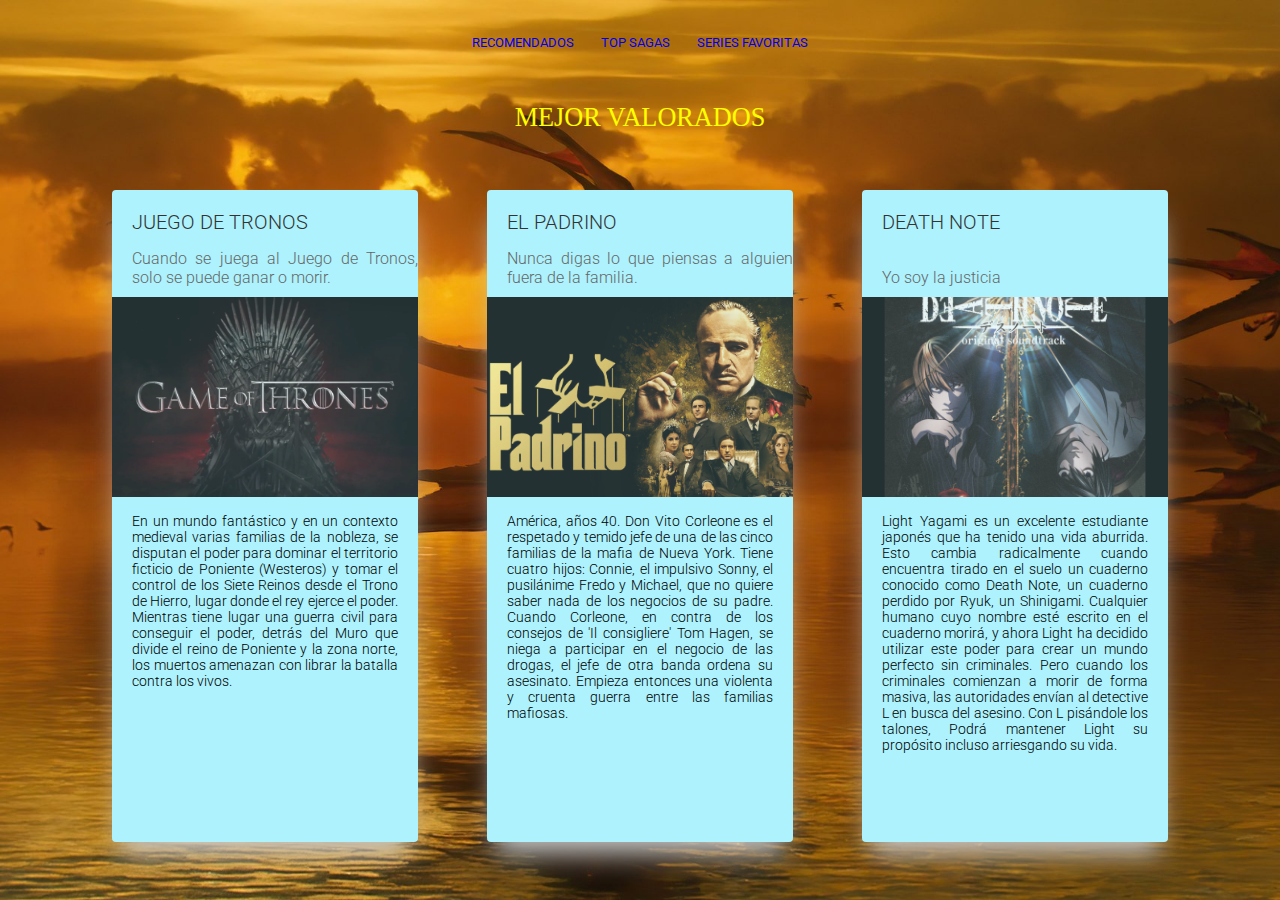
==== commit ee4ac853: "acabado" ====
--- a/index.html
+++ b/index.html
@@ -25,9 +25,9 @@
 <nav id="navMenu"  >
 
 <ul id="menu" >
-	<li><a id="inicio" href="index.html"><i class="fas fa-home"></i><span class="textoMenu">INICIO</span></a></li>
-	<li><a id="europa" href="sagas.html"><i class="fas fa-eye"></i><span class="textoMenu">SAGAS</span></a></li>
-	<li><a id="vuelos" href="series.html"><i class="fas fa-plus"></i><span class="textoMenu">SERIES</span></a></li>
+	<li><a id="principio" href="index.html"><i class="fas fa-film" style="font-size:48px;color:rgb(148, 45, 169)"></i><span class="textoMenu">RECOMENDADOS</span></a></li>
+	<li><a id="sagas" href="sagas.html"><i class="fas fa-tv" style="font-size:40px;color:rgb(123, 193, 32)"></i><span class="textoMenu">TOP SAGAS</span></a></li>
+	<li><a id="series" href="series.html"><i class="fas fa-heart" style="font-size:48px;color:red"></i><span class="textoMenu">SERIES FAVORITAS</span></a></li>
 	
 </ul>
 
@@ -50,7 +50,7 @@
 			<p class="tituloNoticia">JUEGO DE TRONOS</p>
        		<p class="subtituloNoticia">Cuando se juega al Juego de Tronos, solo se puede ganar o morir.</p>  
        		<div class="contenidoNoticia">
-       			<div class="imagenNoticia"><img  src="imagenes/trono.jpg" ></div>
+       			<div class="imagenNoticia"><img  src="imagenes/trono6.webp" ></div>
        			<p class="textoNoticia">En un mundo fantástico y en un contexto medieval varias familias de la nobleza, se disputan el poder para dominar el territorio ficticio de Poniente (Westeros) y tomar el control de los Siete Reinos desde el Trono de Hierro, lugar donde el rey ejerce el poder.
 
 					Mientras tiene lugar una guerra civil para conseguir el poder, detrás del Muro que divide el reino de Poniente y la zona norte, los muertos amenazan con librar la batalla contra los vivos.
@@ -59,8 +59,8 @@
        		</div>	
        		<div class="informacion">
 	       		<ul >
-	       			<li><a onclick="AbrirVentanaModal('Verde')" href="#" ><i class="fas fa-eye"></i></a></li>
-	       			<li><a href="formulario_contacto.html" onclick="return popitupformulario('formulario_contacto.html')"><i class="fas fa-envelope"></i></a></li>
+	       			<li><a onclick="AbrirVentanaModal('Verde')" href="#" ><i class="fas fa-folder-open" style="font-size:30px;color:rgb(6, 6, 6)"></i></a></li>
+	       			<li><a href="formulario_contacto.html" onclick="return popitupformulario('formulario_contacto.html')"><i class="fas fa-edit" style="font-size:30px;color:rgb(10, 10, 10)"></i></a></li>
 	       		
 	   			</ul>
 			</div>	
@@ -76,8 +76,8 @@
        		</div>	
        		<div class="informacion">
 	       		<ul >
-	       			<li><a onclick="AbrirVentanaModal('Azul')" href="#" ><i class="fas fa-eye"></i></a></li>
-	       			<li><a href="formulario_contacto.html" onclick="return popitupformulario('formulario_contacto.html')"><i class="fas fa-envelope"></i></a></li>
+	       			<li><a onclick="AbrirVentanaModal('Azul')" href="#" ><i class="fas fa-folder-open" style="font-size:30px;color:rgb(6, 6, 6)"></i></a></li>
+	       			<li><a href="formulario_contacto.html" onclick="return popitupformulario('formulario_contacto.html')"><i class="fas fa-edit" style="font-size:30px;color:rgb(10, 10, 10)"></i></a></li>
 	       		
 	   			</ul>
 			</div>	
@@ -93,8 +93,8 @@
        		</div>	
        		<div class="informacion">
 	       		<ul >
-	       			<li><a onclick="AbrirVentanaModal('Naranja')" href="#" ><i class="fas fa-eye"></i></a></li>
-	       			<li><a href="formulario_contacto.html" onclick="return popitupformulario('formulario_contacto.html')"><i class="fas fa-envelope"></i></a></li>
+	       			<li><a onclick="AbrirVentanaModal('Naranja')" href="#" ><i class="fas fa-folder-open" style="font-size:30px;color:rgb(6, 6, 6)"></i></a></li>
+	       			<li><a href="formulario_contacto.html" onclick="return popitupformulario('formulario_contacto.html')"><i class="fas fa-edit" style="font-size:30px;color:rgb(10, 10, 10)"></i></a></li>
 	       
 	   			</ul>
 			</div>	
@@ -133,8 +133,8 @@
 <br>
 <p class="parrafoVentanaModal">Es difícil quedarse con una sola cosa para ver juego de tronos: los aspectos mas destacados para ver esta maravillosa serie son:</p><br>
 <ul class="segunda_lista">
-	<li>Puntos a favor para ver la serie</li>
-		<ul class="lista_monumentos">
+	<li>PUNTOS A FAVOR PARA VER LA SERIE:</li><br>
+		<ul class="lista2">
 			<li>Dragones</li>
 			<li>Batallas</li>
 			<li>Efectos especiales</li>
@@ -142,8 +142,8 @@
 			<li>Historia y desarrollo</li>
 		</ul>
 	
-	<li>Principales Actores</li>	
-		<ul class="lista_monumentos">
+	<li>PRINCIPALES ACTORES:</li><br>	
+		<ul class="lista2">
 			<li>Ned Stark. (Sean Bean).</li>
 			<li>Jon Snow. (Kit Harington).</li>
 			<li>Arya Stark. (Maisie Williams).</li>
@@ -151,9 +151,9 @@
 			<li>Daenerys Targaryen. (Emilia Clarke).</li>
 			<li>Tyrion Lannister. (Peter Dinklage)</li>
 		</ul>
-	<li>Única pega</li>	
-		<ul class="lista_monumentos">
-			<li>Final apresurado.</li>
+	<li>PEGA:</li><br>
+		<ul class="lista2">
+			<li>Final apresurado de la serie por falta de paciencia.</li>
 		</ul>	
 </ul>	<br>
 <p class="guiaCierre">EL DINERO COMPRA EL SILENCIO DE UN HOMBRE POR UN TIEMPO. UNA FLECHA EN EL CORAZÓN LO COMPRA PARA SIEMPRE.</p>
@@ -184,8 +184,8 @@
 <br>
 <p class="parrafoVentanaModal">Es difícil quedarse con una sola cosa de esta película:</p><br>
 <ul class="segunda_lista">
-	<li>Puntos a favor para ver la película</li>
-		<ul class="lista_monumentos">
+	<li>PUNTOS A FAVOR PARA VER LA PELÍCULA:</li><br>
+		<ul class="lista2">
 			<li>Mafia</li>
 			<li>Buena trama</li>
 			<li>frases memorables</li>
@@ -193,8 +193,8 @@
 			<li>Personajes icónicos y queridos</li>
 		</ul>
 	
-	<li>Principales Actores</li>	
-		<ul class="lista_monumentos">
+	<li>PRINCIPALES ACTORES:</li><br>	
+		<ul class="lista2">
 			<li>Vito Corleone. (Marlon Brando).</li>
 			<li>Connie. (Talia Shire).</li>
 			<li>Sonny. (James Caan).</li>
@@ -202,8 +202,8 @@
 			<li>Michael. (Al Pacino).</li>
 			<li>Tom Hagen. (Robert Duvall).</li>
 		</ul>
-	<li>Pega</li>	
-		<ul class="lista_monumentos">
+	<li>PEGA:</li><br>	
+		<ul class="lista2">
 			<li>Película antigua para los que no les gusten</li>
 		</ul>	
 </ul>	<br>
@@ -235,8 +235,8 @@
 <br>
 <p class="parrafoVentanaModal">Es difícil quedarse con una sola cosa en esta obra de arte ya que es casi perfecta en todos los sentidos.</p><br>
 <ul class="segunda_lista">
-	<li>Puntos a favor para ver esta obra de arte</li>
-		<ul class="lista_monumentos">
+	<li>PUNTOS A FAVOR PARA VER ESTA OBRA DE ARTE:</li><br>
+		<ul class="lista2">
 			<li>Mejor antagonista</li>
 			<li>Mejor protagonista</li>
 			<li>Serie de culto</li>
@@ -244,8 +244,8 @@
 			<li>Momentos épicos</li>
 		</ul>
 	
-	<li>Personajes</li>	
-		<ul class="lista_monumentos">
+	<li>PERSONAJES:</li><br>
+		<ul class="lista2">
 			<li>Light Yagami (KIRA)</li>
 			<li>Lawliet (L)</li>
 			<li>Misa Amane</li>
@@ -253,9 +253,9 @@
 			<li>Soichiro Yagami</li>
 			<li>Matsuda</li>		
 		</ul>
-	<li>Pega</li>	
-		<ul class="lista_monumentos">
-			<li>Segunda temporada</li>
+	<li>PEGA:</li><br>
+		<ul class="lista2">
+			<li>Segunda temporada con falta de ideas dando lugar a que no estuviera a la altura de la primera temporada</li>
 		</ul>	
 </ul>	<br>
 <p class="guiaCierre">
--- a/menu.css
+++ b/menu.css
@@ -27,47 +27,28 @@
 			padding: 10px;
 
 		}
-		nav ul li a#inicio{
-			background-color: rgb(0,130,153);
-		}
-		nav ul li a#europa{
-			background-color: rgb(164,89,129);
-		}
-
-		nav ul li a#vuelos{
-			background-color: rgb(26,148,210);
-		}
+	
 
 		nav ul li i{
 			display: block;
-			background-color: rgba(255,255,255,0.15);
-			color: white;
-			opacity: 0.6;
+			color: rgb(244, 184, 239);
 			width:45px;
 			padding:15px;
 			border-radius: 50%;
-			box-shadow: 0px 0px 0px 30px rgba(255,255,255,0);
-			transition:box-shadow 0.4s;
 			
 		}
 
 		nav ul li span.textoMenu {
 			display: block;
 			font-size: 0.5em;
-			color:white;
 			text-align: center;
 			padding-top:7px;
-			opacity: 0.6;
 		}
 		
 		nav ul li a:hover i {
-			box-shadow:0px 0px 0px 0px rgba(255,255,255,.6);
+			box-shadow:0px 0px 0px 0px rgba(171, 73, 73, 0.6);
 			opacity: 100;
 			
 
 		}
-		/*nav ul li a:hover span.textoMenu {
-			padding-bottom: 18px;
-			opacity: 100;
-			font-size: 0.54em;
-		}*/+	--- a/cuerpo.css
+++ b/cuerpo.css
@@ -12,15 +12,18 @@
 
 }
 .index-body{
-    background-image: url(imagenes/arcane2.webp);
+    background-image: url(imagenes/dragon3.jpg);
     background-repeat: repeat-x;
+    background-attachment: fixed;
     background-size: cover;	
 }
 .sagas-body{
-    background-image: url(imagenes/anillo.jpg);
+    background-image: url(imagenes/estrella2.png);
     background-repeat: no-repeat;
+    background-attachment: fixed;
     background-size: cover;	
 }
+
 img{
     opacity: 0.8;	
     width: 100vw;
@@ -61,12 +64,40 @@
     padding: 0;
     padding-top: 0px;
     margin: 0;
-    font-size: 3em;
+    font-size: 1.75em;
     font-family: Georgia, 'Times New Roman', Times, serif;
-}
+    color: yellow;
+}
+@media (max-width: 768px) {
+    div.banner {
+        font-size: 1em; /* Cambia el tamaño de la fuente del div en dispositivos móviles */
+    }
+}
+
 
 
 div.contenedorNoticias {
+    position: absolute;
+    text-align: center;
+    border-radius: 4px;
+    margin-top: 35px;
+    left: 50%;
+    transform: translateX(-50%);
+    width: 100%;
+    max-width: 1100px; /* Puedes ajustar esto según tu preferencia */
+    display: flex;
+    flex-wrap: wrap; /* Permite que los elementos se envuelvan en múltiples líneas */
+    justify-content: space-between; /* Distribuye los elementos con un espacio uniforme */
+}
+
+@media (max-width: 1180px) {
+    div.contenedorNoticias {
+        justify-content: center; /* Centra los elementos horizontalmente */
+    }
+}
+
+
+div.contenedorNoticias3 {
     position: absolute;
     text-align: center;
     background-color: rgba(155, 255, 88, 0.5);
@@ -80,14 +111,11 @@
     flex-wrap: wrap; /* Permite que los elementos se envuelvan en múltiples líneas */
     justify-content: space-between; /* Distribuye los elementos con un espacio uniforme */
 }
-
 @media (max-width: 1180px) {
-    div.contenedorNoticias {
+    div.contenedorNoticias3 {
         justify-content: center; /* Centra los elementos horizontalmente */
     }
 }
-
-
 
 
 div.cajaNoticia {
@@ -225,23 +253,40 @@
 /* Ventana Modal*/	
 
 div.ventanaModal {
-    display: flex; /*esto es para centrar contenedorMoral*/
-    justify-content: center; /*centro horizontalmente contenedorMoral*/
-    align-items: center; /*Centro verticalmente contenedorMoral*/
-    visibility:hidden; /*Y esto es lo que hace que originalmente hace que ya no se vea*/
-    opacity: 0; /*si no quiero que se vea al principio la visible la opacidad tiene que ser cero, OJO que el contenedor está*/
-    transition: all 2s; /*si ponemos all se aplica al abrir y al cerrar, y si lo pongo en la clase visible puedo poner velocidades diferentes*/
-    position: fixed; 
-    z-index: 1; /*está por delante del body*/
-    padding-top: 30%;
+    display: flex; /* Para centrar horizontalmente contenedorModal */
+    justify-content: center; /* Centro horizontalmente contenedorModal */
+    align-items: flex-start; /* Alinea el contenido al inicio de la ventana (parte superior) */
+    visibility: hidden; /* Oculta la ventana modal inicialmente */
+    opacity: 0; /* Establece la opacidad inicial a cero */
+    transition: visibility 0s, opacity 2s; /* Transición para la visibilidad y opacidad */
+    position: fixed;
+    z-index: 1; /* Coloca la ventana modal delante del body */
     left: 0;
     top: 0;
-    bottom: 0;
-    
-    overflow: auto; /*Por si tengo contenido dentro del contenedor que exceda del contenido, pongo scroll automático */
-
-
-}
+    width: 100%; /* Ocupa todo el ancho de la pantalla */
+    height: 100%; /* Ocupa todo el alto de la pantalla */
+    overflow: auto; /* Permite el desplazamiento automático si el contenido excede */
+    padding-top: 20px; /* Espacio superior para separar el contenido del borde superior */
+}
+
+/* Clase para mostrar la ventana modal */
+div.ventanaModal.visible {
+    visibility: visible;
+    opacity: 1;
+}
+
+/* Estilo del contenido dentro de la ventana modal */
+div.contenedorModal {
+    background-color: rgb(241, 190, 231); /* Fondo blanco para el contenido */
+    margin: 0 auto; /* Asegura el centrado horizontal */
+    padding: 20px; /* Espacio interno */
+    border-radius: 10px; /* Bordes redondeados */
+    box-shadow: 0 5px 15px rgba(0, 0, 0, 0.3); /* Sombra para el contenido */
+    max-width: 80%; /* Máximo ancho del contenido */
+    max-height: calc(100% - 40px); /* Máximo alto del contenido, con un margen de 20px en la parte superior e inferior */
+    overflow: auto; /* Desplazamiento automático si el contenido excede */
+}
+
 div.ventanaModal.visible 
 {
     visibility: visible;
@@ -250,7 +295,10 @@
 
 }	
 div.ventanaModal div.contenedorMoral {
-    background-color: white;
+    background-image: url(imagenes/gris4.png);
+    background-repeat: no-repeat;
+    background-attachment: fixed;
+    background-size: cover;
     padding: 20px;
     border: 2px solid lightgray;
     box-shadow: 2px 2px 2px darkred;
@@ -275,3 +323,30 @@
     display: block; /* Asegura que la imagen sea un bloque para aplicar margin auto */
 }
 
+ul.lista {
+    list-style-type: decimal;
+    padding-left: 20px;
+}
+
+ul.lista li {
+    margin-bottom: 15px;
+}
+
+ul.lista li strong {
+    display: block;
+    font-weight: bold;
+}
+
+ul.lista2 {
+    list-style-type:disc;
+    padding-left: 20px;
+}
+
+ul.lista2 li {
+    margin-bottom: 15px;
+}
+
+ul.lista2 li strong {
+    display: block;
+    font-weight: bold;
+}